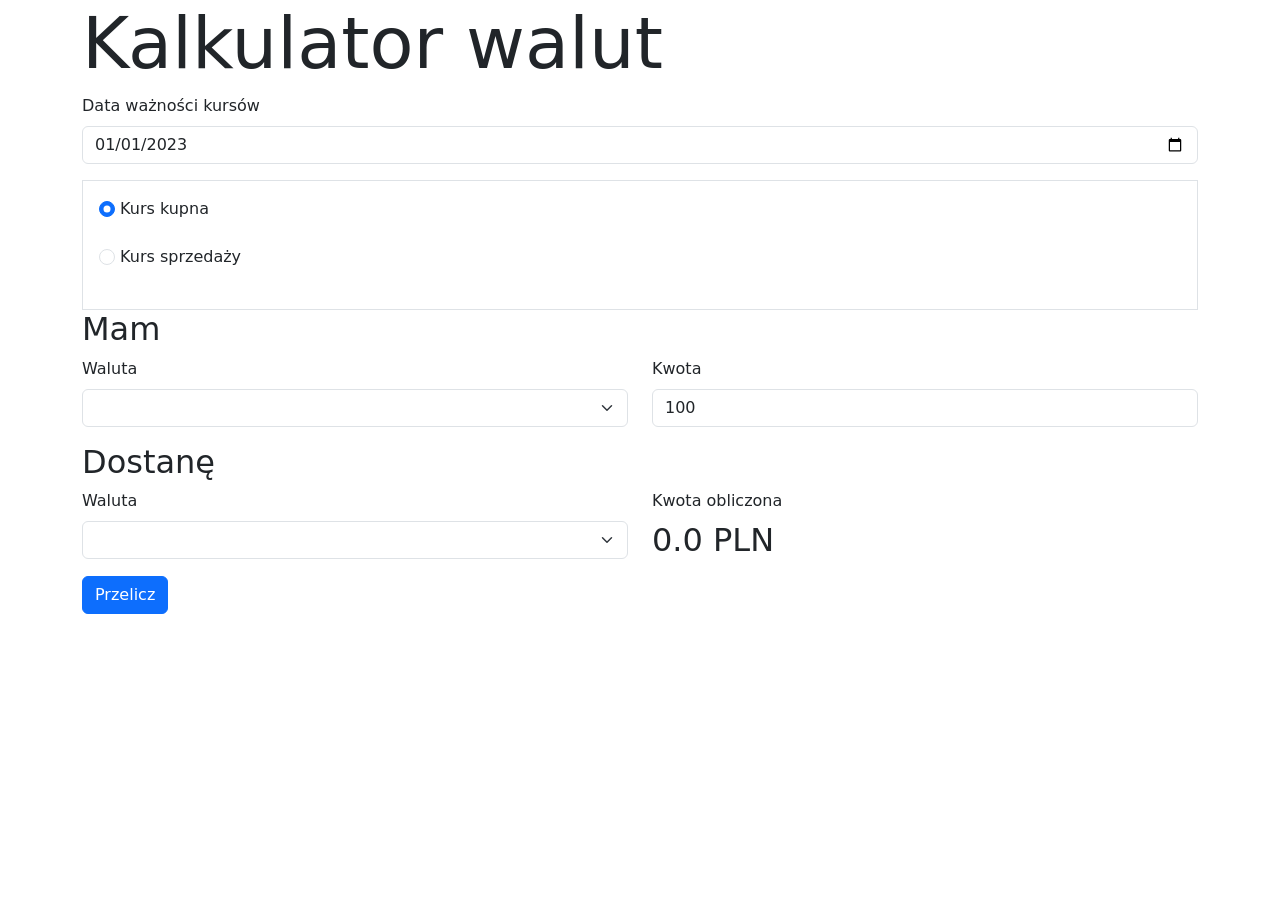
==== Lab-7/exercises/ćwiczenie-1/index.html @ 75ef93a3 "lab-7 exercise" ====
<!DOCTYPE html>
<head>
    <meta charset="utf-8">
    <meta name="viewport" content="width=device-width, initial-scale=1">
    <title>Bootstrap demo</title>
    <link href="https://cdn.jsdelivr.net/npm/bootstrap@5.2.0-beta1/dist/css/bootstrap.min.css" rel="stylesheet"
          integrity="sha384-0evHe/X+R7YkIZDRvuzKMRqM+OrBnVFBL6DOitfPri4tjfHxaWutUpFmBp4vmVor" crossorigin="anonymous">
</head>
<html>
<body>
<main>
    <div class="container m3">

        <form>
            <div class="mb-8">
                <h2 class="display-2">Kalkulator walut</h2>
            </div>
            <div>
                <div class="mb-3">
                    <label class="form-label" for="effective-date">Data ważności kursów</label>
                    <input class="form-control" type="date" name="effective-date" id="effective-date" value="2023-01-01"/>
                    <span id="error" class="text-danger"></span>
                </div>
            </div>
            <div class="border p-3">
                <fieldset>
                    <div class="mb-3">
                        <input class="form-check-input" checked type="radio" name="mode" id="ask" value="ask"/>
                        <label class="form-label" for="ask">Kurs kupna</label>
                    </div>
                    <div class="mb-3">
                        <input class="form-check-input" type="radio" name="mode" id="bid" value="bid"/>
                        <label class="form-label" for="bid">Kurs sprzedaży</label>
                    </div>
                </fieldset>
            </div>
            <div class="row">
                <h2 id="input-amount-label">Mam</h2>
                <div class="col">
                    <div class="mb-3">
                        <label class="form-label" for="input-currency-code">Waluta</label>
                        <select class="form-select" id="input-currency-code">
                        </select>
                    </div>
                </div>
                <div class="col">
                    <div class="mb-3">
                        <label class="form-label" for="input-amount">Kwota</label>
                        <input class="form-control input-lg" id="input-amount" type="number" value="100"/>
                    </div>
                </div>
            </div>

            <div class="row">
                <h2 id="output-amount-label">Dostanę</h2>
                <div class="col">
                    <div class="mb-3">
                        <label class="form-label" for="output-currency-code">Waluta</label>
                        <select class="form-select" id="output-currency-code"></select>
                    </div>
                </div>
                <div class="col">
                    <div class="mb-3">
                        <label class="form-label" for="output-amount">Kwota obliczona</label>
                        <H2 id="output-amount">0.0 PLN</H2>
                    </div>
                </div>
            </div>


            <div class="mb-3">
                <button class="btn btn-primary" type="button" id="calculateBtn">Przelicz</button>
            </div>
        </form>
    </div>
</main>
<script src="main.js"></script>
</body>
</html>
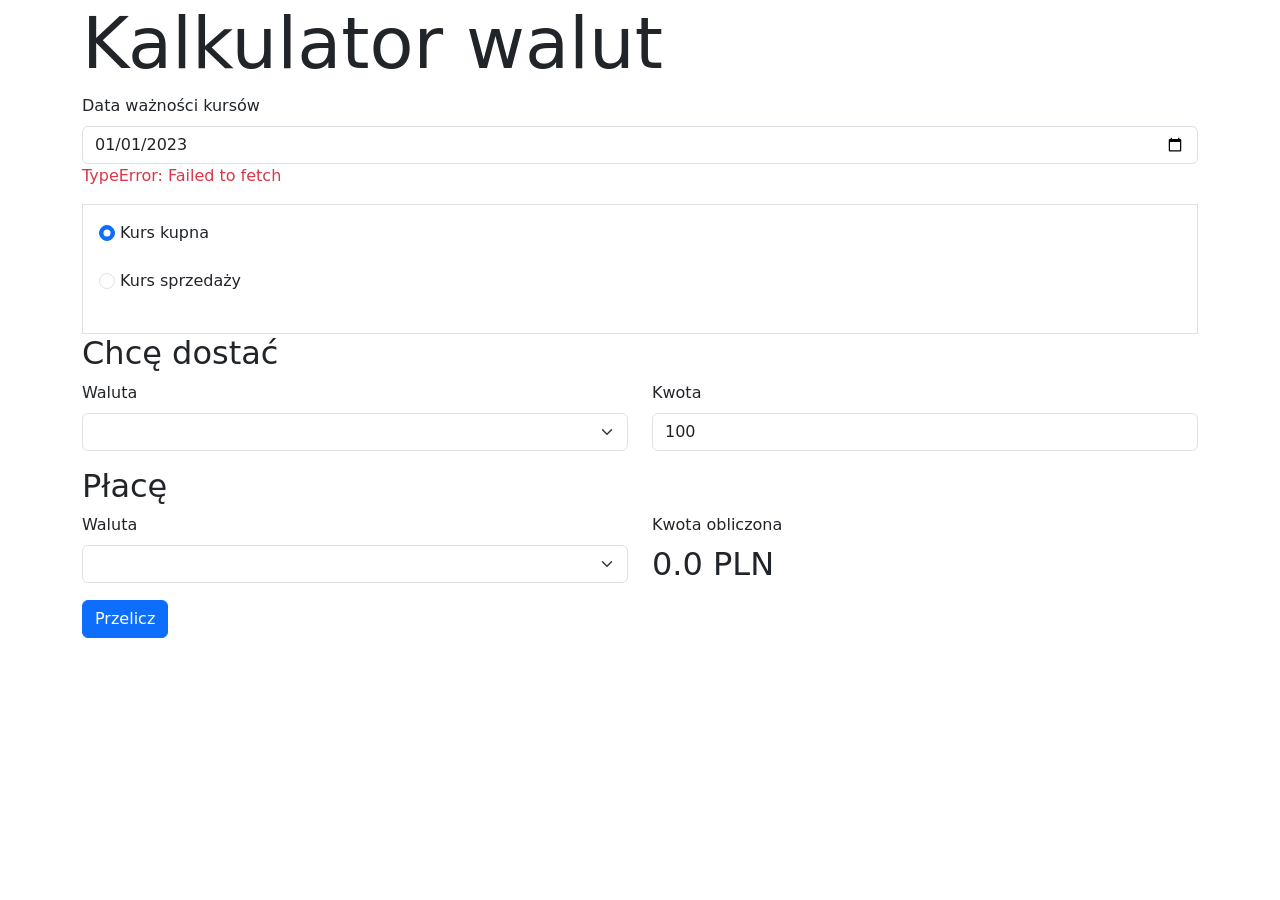
==== commit c7c46593: "sprawdzian" ====
--- a/Lab-7/exercises/ćwiczenie-1/index.html
+++ b/Lab-7/exercises/ćwiczenie-1/index.html
@@ -74,6 +74,6 @@
         </form>
     </div>
 </main>
-<script src="main.js"></script>
+<script src="sol.js"></script>
 </body>
 </html>
